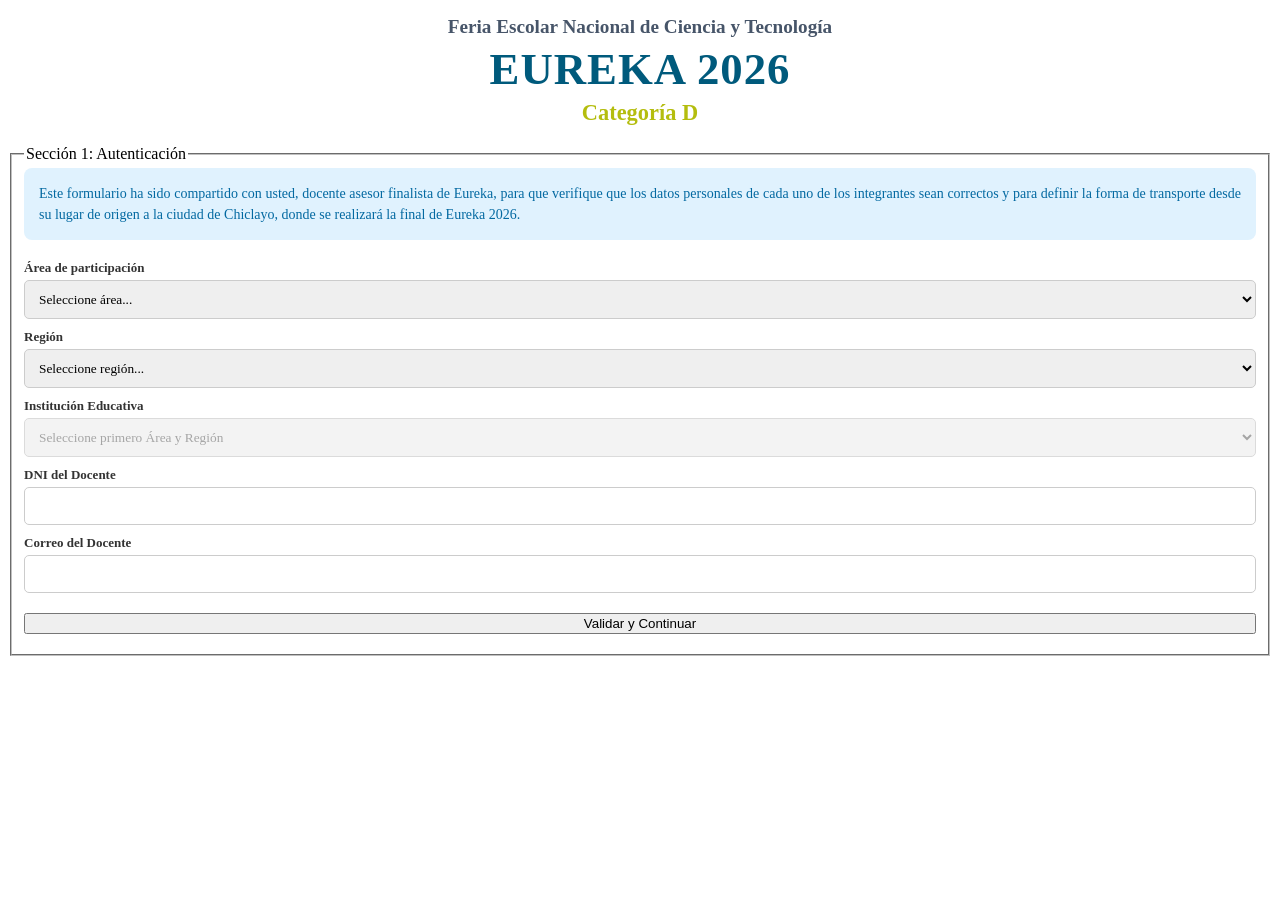
==== formulario.html @ 6c32d891 "Add files via upload" ====
<!DOCTYPE html>
<html lang="es">
<head>
    <meta charset="UTF-8">
    <meta name="viewport" content="width=device-width, initial-scale=1.0">
    <title>Feria Eureka - Categoría D</title>
    <link rel="stylesheet" href="css/formulario.css">
    <style>
        .step { display: none; }
        .step.active { display: block; }
        .hidden { display: none !important; }
        
        /* Estilos generales de inputs */
        .data-field, textarea, select, input[type="text"], input[type="number"], input[type="email"] { 
            width: 100%;
            padding: 10px;
            border: 1px solid #ccc;
            border-radius: 5px;
            box-sizing: border-box;
            font-family: inherit;
        }
        textarea { resize: vertical; margin-top: 4px; }
        .data-field[readonly] { background-color: #f9f9f9; border-color: #e2e8f0; color: #475569; }
        label { font-weight: bold; font-size: 13px; color: #333; display: block; }
        
        /* Layout horizontal para optimizar espacio en Etapa 2 */
        .field-row { display: flex; align-items: center; gap: 10px; margin-bottom: 10px; flex-wrap: wrap; }
        .field-row label { margin-top: 0; min-width: 145px; white-space: nowrap; }
        .field-row input { flex: 1; min-width: 150px; margin-top: 0; padding: 6px 10px; }
        
        /* Layout de 3 columnas en Etapa 3 */
        .flex-row-3 { display: flex; gap: 15px; flex-wrap: wrap; margin-top: 10px; }
        .flex-row-3 > div { flex: 1; min-width: 150px; }
        .flex-row-3 label { margin-top: 10px; }
        
        /* Botones de igual tamaño */
        .btn-secondary { background-color: #6c757d !important; }
        .btn-secondary:hover { background-color: #5a6268 !important; }
        .button-group { display: flex; justify-content: space-between; gap: 15px; margin-top: 25px; }
        .button-group button { flex: 1; }
    </style>
</head>
<body>

<div class="form-container">
    
    <div class="header-banner" style="text-align: center; margin-bottom: 15px;">
        <h2 style="font-size: 1.2rem; margin-bottom: 5px; color: #475569;">Feria Escolar Nacional de Ciencia y Tecnología</h2>
        <h1 style="font-size: 2.8rem; margin: 0; color: #005A7C; letter-spacing: 1px;">EUREKA 2026</h1>
        <h2 style="font-size: 1.4rem; margin-top: 5px; color: #B4BD0E;">Categoría D</h2>
    </div>

    <form id="multiStepForm">
        
        <!-- ================= ETAPA 1 ================= -->
        <fieldset class="step active" id="step1">
            
            <!-- Texto solo visible en la primera hoja -->
            <div style="background-color: #e0f2fe; padding: 15px; border-radius: 8px; margin-bottom: 20px; color: #0369a1; text-align: justify; font-size: 14px; line-height: 1.5;">
                Este formulario ha sido compartido con usted, docente asesor finalista de Eureka, para que verifique que los datos personales de cada uno de los integrantes sean correctos y para definir la forma de transporte desde su lugar de origen a la ciudad de Chiclayo, donde se realizará la final de Eureka 2026.
            </div>

            <legend>Sección 1: Autenticación</legend>
            
            <label style="margin-top: 10px;" for="area">Área de participación</label>
            <select id="area" required style="margin-top: 4px;">
                <option value="" disabled selected>Seleccione área...</option>
                <option value="Indagación científica">Indagación científica</option>
                <option value="Soluciones tecnológicas">Soluciones tecnológicas</option>
                <option value="Ciencias Sociales">Ciencias Sociales</option>
            </select>

            <label style="margin-top: 10px;" for="region">Región</label>
            <select id="region" required style="margin-top: 4px;">
                <option value="" disabled selected>Seleccione región...</option>
                <option value="001">001</option>
                <option value="002">002</option>
                <option value="Amazonas">Amazonas</option>
                <option value="Ancash">Ancash</option>
                <option value="Apurímac">Apurímac</option>
                <option value="Arequipa">Arequipa</option>
                <option value="Ayacucho">Ayacucho</option>
                <option value="Cajamarca">Cajamarca</option>
                <option value="Callao">Callao</option>
                <option value="Cusco">Cusco</option>
                <option value="Huancavelica">Huancavelica</option>
                <option value="Huánuco">Huánuco</option>
                <option value="Ica">Ica</option>
                <option value="Junín">Junín</option>
                <option value="La Libertad">La Libertad</option>
                <option value="Lambayeque">Lambayeque</option>
                <option value="Lima Metropolitana">Lima Metropolitana</option>
                <option value="Lima Provincias">Lima Provincias</option>
                <option value="Loreto">Loreto</option>
                <option value="Madre de Dios">Madre de Dios</option>
                <option value="Moquegua">Moquegua</option>
                <option value="Pasco">Pasco</option>
                <option value="Piura">Piura</option>
                <option value="Puno">Puno</option>
                <option value="San Martín">San Martín</option>
                <option value="Tacna">Tacna</option>
                <option value="Tumbes">Tumbes</option>
                <option value="Ucayali">Ucayali</option>
            </select>

            <label style="margin-top: 10px;" for="colegio">Institución Educativa</label>
            <select id="colegio" required disabled style="margin-top: 4px;">
                <option value="">Seleccione primero Área y Región</option>
            </select>

            <label style="margin-top: 10px;" for="dniDocenteLogin">DNI del Docente</label>
            <input type="text" id="dniDocenteLogin" required style="margin-top: 4px;">

            <label style="margin-top: 10px;" for="correoDocenteLogin">Correo del Docente</label>
            <input type="email" id="correoDocenteLogin" required style="margin-top: 4px;">

            <button type="button" id="btnValidar" style="margin-top: 20px; width: 100%;">Validar y Continuar</button>
            <div id="statusStep1" style="color:red; margin-top:10px; font-weight: bold; text-align: center;"></div>
        </fieldset>

        <!-- ================= ETAPA 2 ================= -->
        <fieldset class="step" id="step2">
            <legend>Sección 2: Revisión de Datos</legend>
            
            <p style="font-size: 14px; color: #333; margin-bottom: 5px; font-weight: 500;">
                Por favor, revise que la información extraída de la base de datos sea correcta.
            </p>
            
            <div style="background:#f0f4f8; padding:15px; margin-bottom:20px; border-radius:5px; font-size:14px;">
                <strong>Área:</strong> <span id="lblArea"></span> <br>
                <strong>Región:</strong> <span id="lblRegion"></span> <br>
                <strong>Colegio:</strong> <span id="lblColegio"></span>
            </div>

            <div class="field-row">
                <label>Nombre del Proyecto:</label>
                <input type="text" id="nombreProyecto" readonly class="data-field">
            </div>

            <hr style="margin: 20px 0; border: 0; border-top: 1px solid #ccc;">

            <h4 style="margin: 0 0 10px 0; color:#005A7C; font-size: 16px;">Estudiante 1</h4>
            <div class="field-row">
                <label>Nombres y Apellidos:</label>
                <input type="text" id="Nombre_E1" readonly class="data-field">
            </div>
            <div class="field-row">
                <label>DNI:</label>
                <input type="text" id="DNI_E1" readonly class="data-field">
                <label style="min-width: 50px;">Grado:</label>
                <input type="text" id="Grado_E1" readonly class="data-field">
            </div>

            <hr style="margin: 20px 0; border: 0; border-top: 1px dashed #ccc;">

            <h4 style="margin: 0 0 10px 0; color:#005A7C; font-size: 16px;">Estudiante 2</h4>
            <div class="field-row">
                <label>Nombres y Apellidos:</label>
                <input type="text" id="Nombre_E2" readonly class="data-field">
            </div>
            <div class="field-row">
                <label>DNI:</label>
                <input type="text" id="DNI_E2" readonly class="data-field">
                <label style="min-width: 50px;">Grado:</label>
                <input type="text" id="Grado_E2" readonly class="data-field">
            </div>

            <hr style="margin: 20px 0; border: 0; border-top: 1px solid #ccc;">

            <h4 style="margin: 0 0 10px 0; color:#005A7C; font-size: 16px;">Docente Asesor</h4>
            <div class="field-row">
                <label>Nombres y Apellidos:</label>
                <input type="text" id="Nombre_Docente" readonly class="data-field">
            </div>
            <div class="field-row">
                <label id="lblDocumentoDocente">DNI:</label>
                <input type="text" id="Doc_Docente_View" readonly class="data-field">
                <label style="min-width: 70px;">Teléfono:</label>
                <input type="text" id="Telefono_Docente" readonly class="data-field">
            </div>
            <div class="field-row">
                <label>Correo Electrónico:</label>
                <input type="email" id="Correo_Docente" readonly class="data-field">
            </div>
            
            <div style="background-color: #fff3cd; color: #856404; border-left: 5px solid #ffeeba; padding: 15px; border-radius: 5px; margin-top: 25px; font-size: 13.5px; line-height: 1.5;">
                <strong>Aviso importante:</strong> Si la información indicada es correcta, haga clic en "Continuar". 
                Si la información es incorrecta, por favor comuníquese al correo <strong>ferias@concytec.gob.pe</strong> 
                o al número <strong>993 782 974</strong> con el especialista Jorge Rojas.
            </div>

            <!-- Botones iguales -->
            <div class="button-group">
                <button type="button" id="btnRegresar1" class="btn-secondary">Regresar</button>
                <button type="button" id="btnSiguienteEtapa2">Continuar</button>
            </div>
        </fieldset>

        <!-- ================= ETAPA 3 ================= -->
        <fieldset class="step" id="step3">
            <legend>Sección 3: Logística y Transporte</legend>
            
            <label style="margin-top: 10px;" for="ciudadOrigen">Lugar de origen (Centro Poblado/Distrito/Provincia/Región) </label>
            <input type="text" id="ciudadOrigen" placeholder="Ej. Chachapoyas" required style="margin-top: 4px;">

            <div id="seccionAereo" class="hidden" style="background:#e0f2fe; padding:15px; border-radius:5px; margin-top:15px;">
                <h4 style="margin-top:0; color:#0369a1;">Transporte Aéreo</h4>
                <label style="margin-top: 10px;" for="aeropuerto">Aeropuerto de Embarque</label>
                <input type="text" id="aeropuerto" placeholder="Ej. Aeropuerto de Jaén" style="margin-top: 4px;">
                
                <label style="margin-top: 10px;" for="rutaAereo">Explícame cómo llegas de tu lugar de origen al aeropuerto</label>
                <textarea id="rutaAereo" rows="4" placeholder="Detalle la ruta, buses que toma, etc."></textarea>
            </div>

            <div id="seccionTerrestre" class="hidden" style="background:#ecfccb; padding:15px; border-radius:5px; margin-top:15px;">
                <h4 style="margin-top:0; color:#3f6212;">Transporte Terrestre</h4>
                <label style="margin-top: 10px;" for="rutaTerrestre">Explícame cómo llegarías de tu lugar de origen a la ciudad de Chiclayo</label>
                <textarea id="rutaTerrestre" rows="4" placeholder="Detalle la ruta, empresas de transporte, etc."></textarea>
            </div>

            <div class="flex-row-3">
                <div>
                    <label for="costo">Costo del traslado (S/)</label>
                    <input type="number" id="costo" placeholder="0.00" step="0.10" required>
                </div>
                <div>
                    <label for="poseeFactura">¿Poseen Factura?</label>
                    <select id="poseeFactura" required>
                        <option value="" disabled selected>Elegir...</option>
                        <option value="SI">Sí</option>
                        <option value="NO">No</option>
                    </select>
                </div>
                <div>
                    <label for="tiempoViaje">Tiempo de Viaje (horas)</label>
                    <input type="number" id="tiempoViaje" placeholder="Ej. 12" required>
                </div>
            </div>

            <!-- Botones iguales -->
            <div class="button-group">
                <button type="button" id="btnRegresar2" class="btn-secondary">Regresar</button>
                <button type="button" id="btnFinalizar" style="background-color: #B4BD0E; color: #000;">Guardar y Enviar</button>
            </div>
            <div id="statusFinal" style="margin-top:10px; font-weight:bold; text-align:center;"></div>
        </fieldset>
        
        <!-- ================= ETAPA 4: ÉXITO ================= -->
        <fieldset class="step" id="step4" style="text-align: center; padding: 40px 20px;">
            <h2 style="color: green; font-size: 24px; margin-bottom: 10px;">¡Información Enviada Exitosamente!</h2>
            <p style="font-size: 16px; color: #444; line-height: 1.6; margin-bottom: 25px;">
                Muchas gracias por brindar la información necesaria para coordinar su traslado. <br><br>
                Cualquier consulta adicional puede escribirnos al correo <strong>ferias@concytec.gob.pe</strong> 
                o comunicarse al número <strong>933 782 974</strong> con el especialista <strong>Jorge Rojas</strong>.
            </p>
            <!-- <p style="font-size: 14px;">
                Puede revisar toda la información y bases del concurso en nuestra plataforma oficial:<br>
                <a href="http://feriaeureka.com.pe" target="_blank" style="color: #005A7C; font-weight: bold; text-decoration: none; display: inline-block; margin-top: 10px;">http://feriaeureka.com.pe</a>
            </p> -->
        </fieldset>

    </form>
</div>

<script src="js/app.js"></script>
</body>
</html>
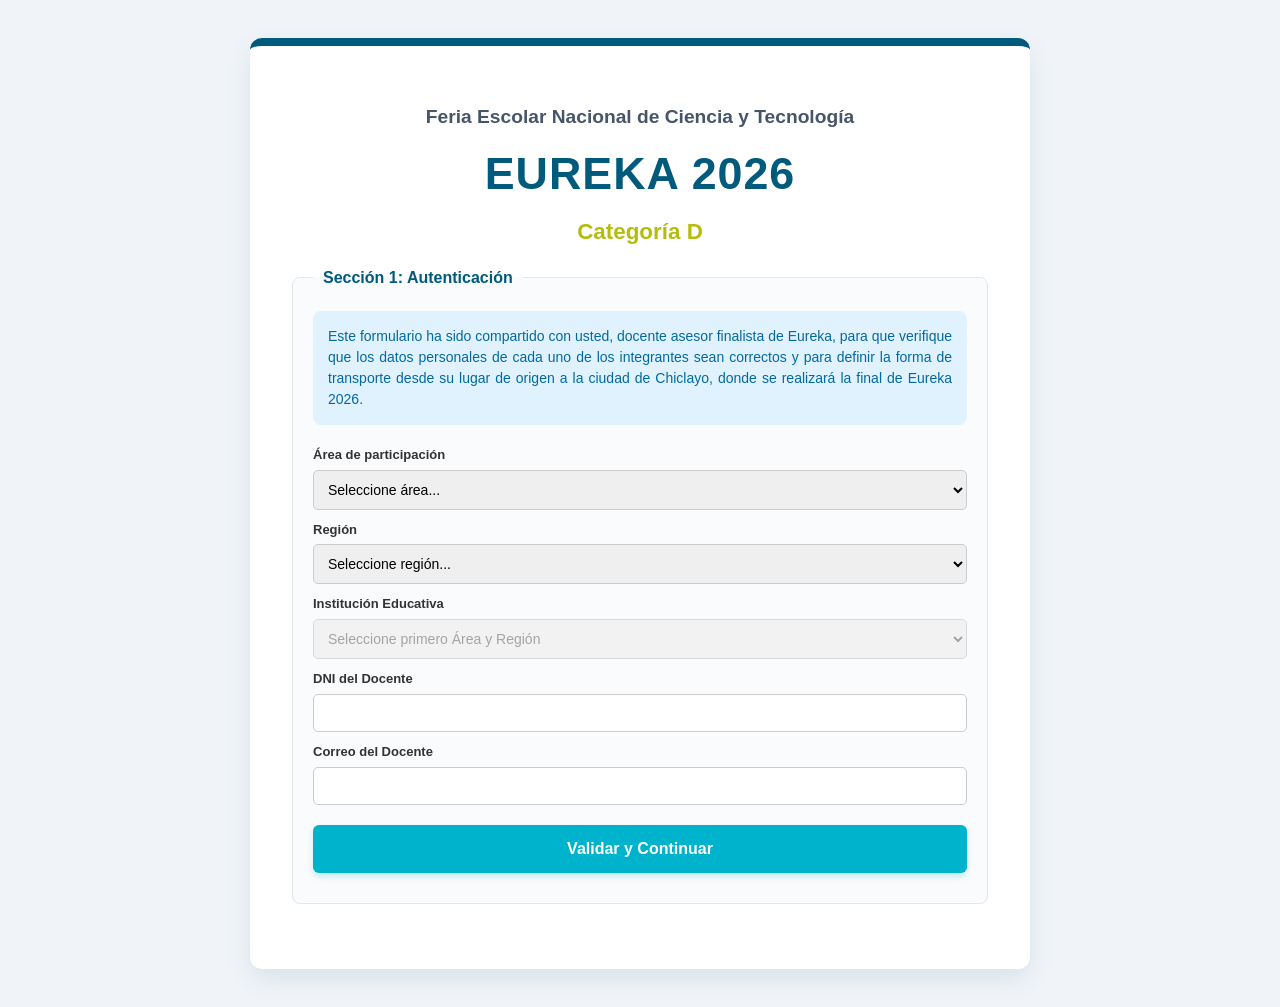
==== commit d06751a6: "Update formulario.html" ====
--- a/formulario.html
+++ b/formulario.html
@@ -73,8 +73,6 @@
             <label style="margin-top: 10px;" for="region">Región</label>
             <select id="region" required style="margin-top: 4px;">
                 <option value="" disabled selected>Seleccione región...</option>
-                <option value="001">001</option>
-                <option value="002">002</option>
                 <option value="Amazonas">Amazonas</option>
                 <option value="Ancash">Ancash</option>
                 <option value="Apurímac">Apurímac</option>
@@ -264,4 +262,4 @@
 
 <script src="js/app.js"></script>
 </body>
-</html>+</html>
--- a/css/formulario.css
+++ b/css/formulario.css
@@ -0,0 +1,143 @@
+:root {
+    --primary: #005A7C;
+    --secondary: #00B3CD;
+    --accent: #B4BD0E;
+    --bg: #f0f4f8;
+    --dark: #2c3e50;
+    --gray: #e2e8f0;
+}
+
+body { 
+    font-family: 'Segoe UI', Tahoma, Geneva, Verdana, sans-serif; 
+    background: var(--bg); 
+    padding: 30px 10px; 
+    color: var(--dark);
+    line-height: 1.6;
+}
+
+.form-container { 
+    max-width: 700px; 
+    margin: auto; 
+    background: white; 
+    padding: 40px; 
+    border-radius: 12px; 
+    box-shadow: 0 10px 25px rgba(0,90,124,0.1); 
+    border-top: 8px solid var(--primary);
+}
+
+.header-banner {
+    text-align: center;
+    margin-bottom: 30px;
+}
+
+h2 { 
+    color: var(--primary); 
+    margin-bottom: 5px;
+    font-size: 24px;
+}
+
+.subtitle {
+    color: #64748b;
+    font-size: 14px;
+    margin-top: 0;
+    text-transform: uppercase;
+    letter-spacing: 1px;
+}
+
+fieldset {
+    border: 1px solid var(--gray);
+    border-radius: 8px;
+    padding: 20px;
+    margin-bottom: 25px;
+    background: #fafbfc;
+}
+
+legend {
+    font-weight: bold;
+    color: var(--primary);
+    padding: 0 10px;
+    font-size: 16px;
+}
+
+label { 
+    display: block; 
+    margin-top: 12px; 
+    font-weight: 600; 
+    font-size: 14px;
+}
+
+input[type="text"], input[type="email"], input[type="date"], select { 
+    width: 100%; 
+    padding: 11px; 
+    margin-top: 5px; 
+    border: 1px solid #cbd5e1; 
+    border-radius: 6px; 
+    box-sizing: border-box; 
+    font-size: 14px;
+    transition: all 0.3s;
+}
+
+input:focus, select:focus {
+    outline: none;
+    border-color: var(--secondary);
+    box-shadow: 0 0 0 3px rgba(0, 179, 205, 0.2);
+}
+
+input[type="file"] {
+    margin-top: 5px;
+    font-size: 13px;
+}
+
+.file-group {
+    background: #fff;
+    border: 1px dashed #cbd5e1;
+    padding: 12px;
+    border-radius: 6px;
+    margin-top: 10px;
+}
+
+.file-group label {
+    margin-top: 0;
+    color: #475569;
+}
+
+.notice {
+    background: #f0fdf4;
+    border-left: 4px solid var(--accent);
+    padding: 12px;
+    font-size: 13px;
+    border-radius: 4px;
+    margin-bottom: 20px;
+}
+
+button { 
+    width: 100%; 
+    padding: 15px; 
+    background: var(--secondary); 
+    color: white; 
+    border: none; 
+    border-radius: 6px; 
+    font-size: 16px; 
+    font-weight: bold; 
+    cursor: pointer; 
+    margin-top: 15px; 
+    transition: background 0.3s;
+    box-shadow: 0 4px 6px rgba(0, 179, 205, 0.2);
+}
+
+button:hover { 
+    background: #009eb5; 
+}
+
+button:disabled { 
+    background: #94a3b8; 
+    cursor: not-allowed; 
+    box-shadow: none;
+}
+
+.status { 
+    margin-top: 20px; 
+    text-align: center; 
+    font-weight: bold; 
+    font-size: 15px;
+}
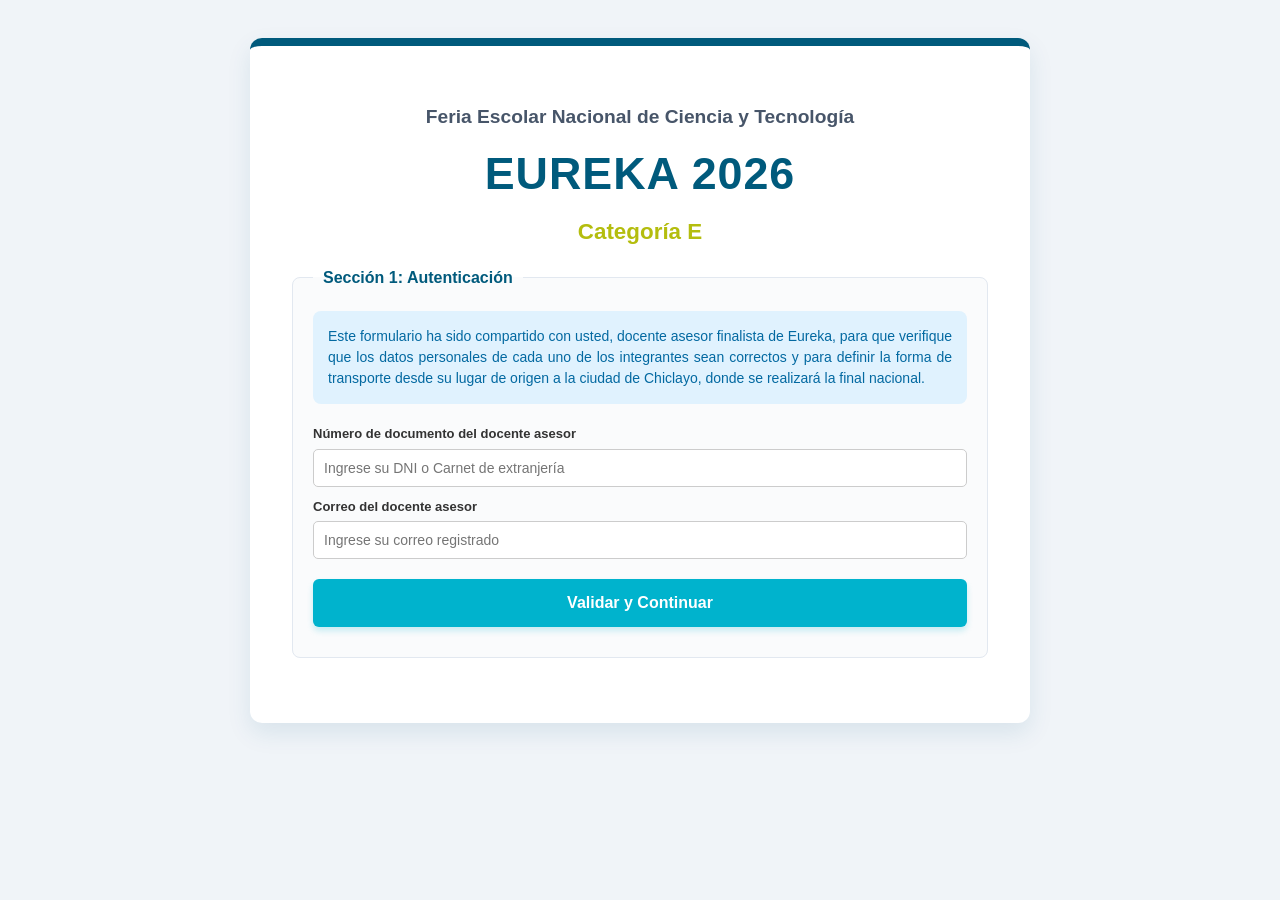
==== commit 084289a8: "Update formulario.html" ====
--- a/formulario.html
+++ b/formulario.html
@@ -3,7 +3,7 @@
 <head>
     <meta charset="UTF-8">
     <meta name="viewport" content="width=device-width, initial-scale=1.0">
-    <title>Feria Eureka - Categoría D</title>
+    <title>Feria Eureka</title>
     <link rel="stylesheet" href="css/formulario.css">
     <style>
         .step { display: none; }
@@ -26,7 +26,7 @@
         /* Layout horizontal para optimizar espacio en Etapa 2 */
         .field-row { display: flex; align-items: center; gap: 10px; margin-bottom: 10px; flex-wrap: wrap; }
         .field-row label { margin-top: 0; min-width: 145px; white-space: nowrap; }
-        .field-row input { flex: 1; min-width: 150px; margin-top: 0; padding: 6px 10px; }
+        .field-row input, .field-row textarea { flex: 1; min-width: 150px; margin-top: 0; padding: 6px 10px; }
         
         /* Layout de 3 columnas en Etapa 3 */
         .flex-row-3 { display: flex; gap: 15px; flex-wrap: wrap; margin-top: 10px; }
@@ -47,7 +47,7 @@
     <div class="header-banner" style="text-align: center; margin-bottom: 15px;">
         <h2 style="font-size: 1.2rem; margin-bottom: 5px; color: #475569;">Feria Escolar Nacional de Ciencia y Tecnología</h2>
         <h1 style="font-size: 2.8rem; margin: 0; color: #005A7C; letter-spacing: 1px;">EUREKA 2026</h1>
-        <h2 style="font-size: 1.4rem; margin-top: 5px; color: #B4BD0E;">Categoría D</h2>
+        <h2 style="font-size: 1.4rem; margin-top: 5px; color: #B4BD0E;">Categoría E</h2>
     </div>
 
     <form id="multiStepForm">
@@ -55,84 +55,41 @@
         <!-- ================= ETAPA 1 ================= -->
         <fieldset class="step active" id="step1">
             
-            <!-- Texto solo visible en la primera hoja -->
             <div style="background-color: #e0f2fe; padding: 15px; border-radius: 8px; margin-bottom: 20px; color: #0369a1; text-align: justify; font-size: 14px; line-height: 1.5;">
-                Este formulario ha sido compartido con usted, docente asesor finalista de Eureka, para que verifique que los datos personales de cada uno de los integrantes sean correctos y para definir la forma de transporte desde su lugar de origen a la ciudad de Chiclayo, donde se realizará la final de Eureka 2026.
+                Este formulario ha sido compartido con usted, docente asesor finalista de Eureka, para que verifique que los datos personales de cada uno de los integrantes sean correctos y para definir la forma de transporte desde su lugar de origen a la ciudad de Chiclayo, donde se realizará la final nacional.
             </div>
 
             <legend>Sección 1: Autenticación</legend>
             
-            <label style="margin-top: 10px;" for="area">Área de participación</label>
-            <select id="area" required style="margin-top: 4px;">
-                <option value="" disabled selected>Seleccione área...</option>
-                <option value="Indagación científica">Indagación científica</option>
-                <option value="Soluciones tecnológicas">Soluciones tecnológicas</option>
-                <option value="Ciencias Sociales">Ciencias Sociales</option>
-            </select>
-
-            <label style="margin-top: 10px;" for="region">Región</label>
-            <select id="region" required style="margin-top: 4px;">
-                <option value="" disabled selected>Seleccione región...</option>
-                <option value="Amazonas">Amazonas</option>
-                <option value="Ancash">Ancash</option>
-                <option value="Apurímac">Apurímac</option>
-                <option value="Arequipa">Arequipa</option>
-                <option value="Ayacucho">Ayacucho</option>
-                <option value="Cajamarca">Cajamarca</option>
-                <option value="Callao">Callao</option>
-                <option value="Cusco">Cusco</option>
-                <option value="Huancavelica">Huancavelica</option>
-                <option value="Huánuco">Huánuco</option>
-                <option value="Ica">Ica</option>
-                <option value="Junín">Junín</option>
-                <option value="La Libertad">La Libertad</option>
-                <option value="Lambayeque">Lambayeque</option>
-                <option value="Lima Metropolitana">Lima Metropolitana</option>
-                <option value="Lima Provincias">Lima Provincias</option>
-                <option value="Loreto">Loreto</option>
-                <option value="Madre de Dios">Madre de Dios</option>
-                <option value="Moquegua">Moquegua</option>
-                <option value="Pasco">Pasco</option>
-                <option value="Piura">Piura</option>
-                <option value="Puno">Puno</option>
-                <option value="San Martín">San Martín</option>
-                <option value="Tacna">Tacna</option>
-                <option value="Tumbes">Tumbes</option>
-                <option value="Ucayali">Ucayali</option>
-            </select>
-
-            <label style="margin-top: 10px;" for="colegio">Institución Educativa</label>
-            <select id="colegio" required disabled style="margin-top: 4px;">
-                <option value="">Seleccione primero Área y Región</option>
-            </select>
-
-            <label style="margin-top: 10px;" for="dniDocenteLogin">DNI del Docente</label>
-            <input type="text" id="dniDocenteLogin" required style="margin-top: 4px;">
-
-            <label style="margin-top: 10px;" for="correoDocenteLogin">Correo del Docente</label>
-            <input type="email" id="correoDocenteLogin" required style="margin-top: 4px;">
+            <!-- Se removieron Área, Región y Colegio -->
+            <label style="margin-top: 10px;" for="dniDocenteLogin">Número de documento del docente asesor</label>
+            <input type="text" id="dniDocenteLogin" placeholder="Ingrese su DNI o Carnet de extranjería" required style="margin-top: 4px;">
+
+            <label style="margin-top: 10px;" for="correoDocenteLogin">Correo del docente asesor</label>
+            <input type="email" id="correoDocenteLogin" placeholder="Ingrese su correo registrado" required style="margin-top: 4px;">
 
             <button type="button" id="btnValidar" style="margin-top: 20px; width: 100%;">Validar y Continuar</button>
-            <div id="statusStep1" style="color:red; margin-top:10px; font-weight: bold; text-align: center;"></div>
+            <div id="statusStep1" style="color:rgb(250, 80, 37); margin-top:10px; font-weight: bold; text-align: center;"></div>
         </fieldset>
 
         <!-- ================= ETAPA 2 ================= -->
         <fieldset class="step" id="step2">
             <legend>Sección 2: Revisión de Datos</legend>
             
-            <p style="font-size: 14px; color: #333; margin-bottom: 5px; font-weight: 500;">
-                Por favor, revise que la información extraída de la base de datos sea correcta.
+            <p style="font-size: 14px; color: #333; margin-bottom: 15px; font-weight: 500;">
+                Por favor, revise que toda la información indicada en esta sección sea correcta.
             </p>
             
             <div style="background:#f0f4f8; padding:15px; margin-bottom:20px; border-radius:5px; font-size:14px;">
-                <strong>Área:</strong> <span id="lblArea"></span> <br>
-                <strong>Región:</strong> <span id="lblRegion"></span> <br>
-                <strong>Colegio:</strong> <span id="lblColegio"></span>
-            </div>
-
-            <div class="field-row">
-                <label>Nombre del Proyecto:</label>
-                <input type="text" id="nombreProyecto" readonly class="data-field">
+                <strong>Área de participación:</strong> <span id="lblArea"></span> <br>
+                <strong>Región de procedencia:</strong> <span id="lblRegion"></span> <br>
+                <strong>Institución Educativa:</strong> <span id="lblColegio"></span>
+            </div>
+
+            <!-- Ajuste para proyecto: Textarea con alineación superior -->
+            <div class="field-row" style="align-items: flex-start;">
+                <label style="margin-top: 8px;">Nombre del Proyecto:</label>
+                <textarea id="nombreProyecto" readonly class="data-field" rows="1" style="resize: none; overflow: hidden; line-height: 1.4;"></textarea>
             </div>
 
             <hr style="margin: 20px 0; border: 0; border-top: 1px solid #ccc;">
@@ -183,11 +140,10 @@
             
             <div style="background-color: #fff3cd; color: #856404; border-left: 5px solid #ffeeba; padding: 15px; border-radius: 5px; margin-top: 25px; font-size: 13.5px; line-height: 1.5;">
                 <strong>Aviso importante:</strong> Si la información indicada es correcta, haga clic en "Continuar". 
-                Si la información es incorrecta, por favor comuníquese al correo <strong>ferias@concytec.gob.pe</strong> 
-                o al número <strong>993 782 974</strong> con el especialista Jorge Rojas.
-            </div>
-
-            <!-- Botones iguales -->
+                Si la información es incorrecta, por favor comuníquese por whastapp al teléfono <strong>927 937 429</strong> 
+                con la asesora técnica Sharon Francia Ruiz.
+            </div>
+
             <div class="button-group">
                 <button type="button" id="btnRegresar1" class="btn-secondary">Regresar</button>
                 <button type="button" id="btnSiguienteEtapa2">Continuar</button>
@@ -198,7 +154,7 @@
         <fieldset class="step" id="step3">
             <legend>Sección 3: Logística y Transporte</legend>
             
-            <label style="margin-top: 10px;" for="ciudadOrigen">Lugar de origen (Centro Poblado/Distrito/Provincia/Región) </label>
+            <label style="margin-top: 10px;" for="ciudadOrigen">Ciudad de origen</label>
             <input type="text" id="ciudadOrigen" placeholder="Ej. Chachapoyas" required style="margin-top: 4px;">
 
             <div id="seccionAereo" class="hidden" style="background:#e0f2fe; padding:15px; border-radius:5px; margin-top:15px;">
@@ -212,7 +168,7 @@
 
             <div id="seccionTerrestre" class="hidden" style="background:#ecfccb; padding:15px; border-radius:5px; margin-top:15px;">
                 <h4 style="margin-top:0; color:#3f6212;">Transporte Terrestre</h4>
-                <label style="margin-top: 10px;" for="rutaTerrestre">Explícame cómo llegarías de tu lugar de origen a la ciudad de Chiclayo</label>
+                <label style="margin-top: 10px;" for="rutaTerrestre">Explícame cómo llegas de tu lugar de origen a Chiclayo</label>
                 <textarea id="rutaTerrestre" rows="4" placeholder="Detalle la ruta, empresas de transporte, etc."></textarea>
             </div>
 
@@ -230,12 +186,11 @@
                     </select>
                 </div>
                 <div>
-                    <label for="tiempoViaje">Tiempo de Viaje (horas)</label>
+                    <label for="tiempoViaje">Tiempo de Viaje (Hrs)</label>
                     <input type="number" id="tiempoViaje" placeholder="Ej. 12" required>
                 </div>
             </div>
 
-            <!-- Botones iguales -->
             <div class="button-group">
                 <button type="button" id="btnRegresar2" class="btn-secondary">Regresar</button>
                 <button type="button" id="btnFinalizar" style="background-color: #B4BD0E; color: #000;">Guardar y Enviar</button>
@@ -248,8 +203,8 @@
             <h2 style="color: green; font-size: 24px; margin-bottom: 10px;">¡Información Enviada Exitosamente!</h2>
             <p style="font-size: 16px; color: #444; line-height: 1.6; margin-bottom: 25px;">
                 Muchas gracias por brindar la información necesaria para coordinar su traslado. <br><br>
-                Cualquier consulta adicional puede escribirnos al correo <strong>ferias@concytec.gob.pe</strong> 
-                o comunicarse al número <strong>933 782 974</strong> con el especialista <strong>Jorge Rojas</strong>.
+                Cualquier consulta adicional puede comunicarse por whastapp al teléfono <strong>927 937 429</strong> 
+                con la asesora técnica Sharon Francia Ruiz.
             </p>
             <!-- <p style="font-size: 14px;">
                 Puede revisar toda la información y bases del concurso en nuestra plataforma oficial:<br>
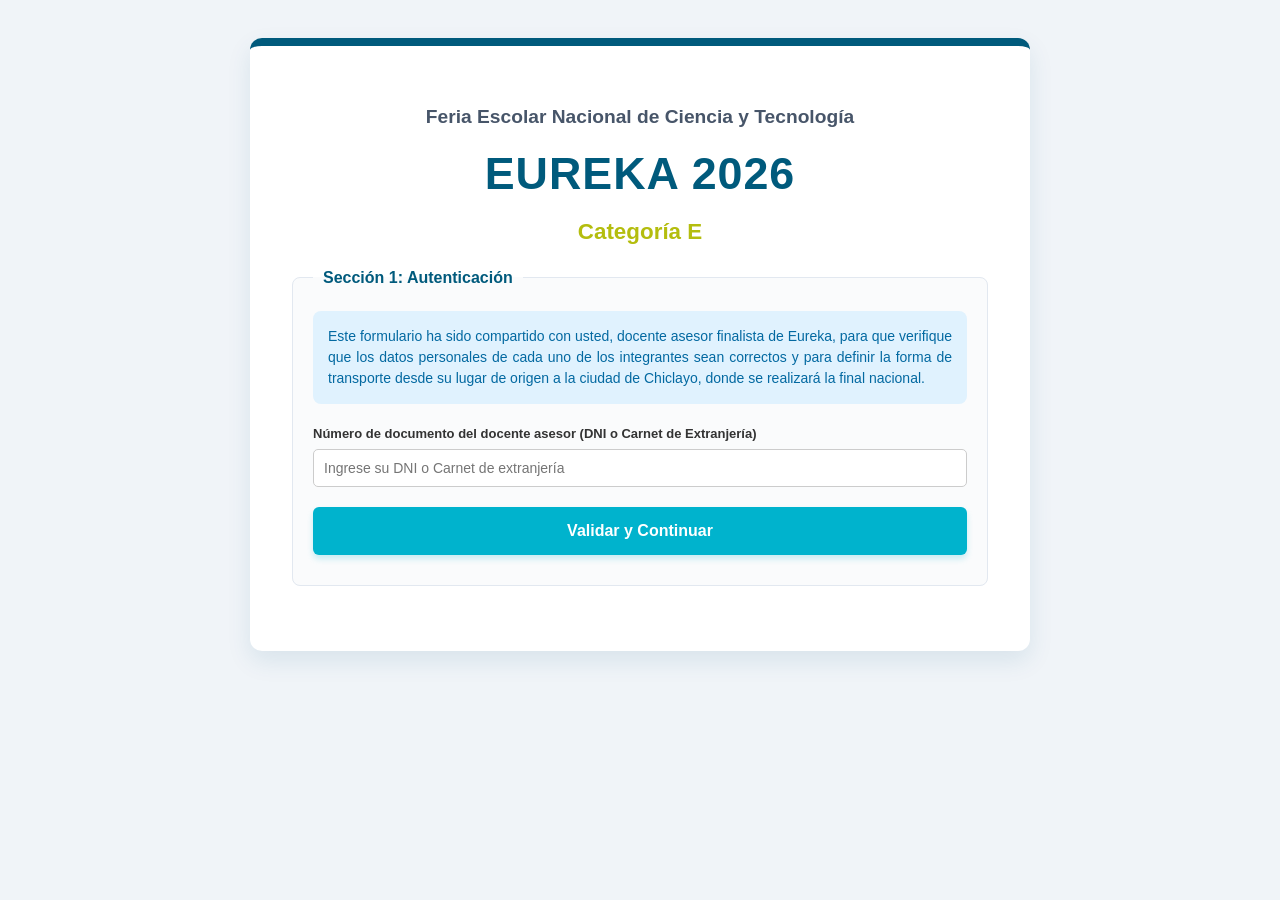
==== commit 2fe495ea: "Update formulario.html" ====
--- a/formulario.html
+++ b/formulario.html
@@ -11,7 +11,7 @@
         .hidden { display: none !important; }
         
         /* Estilos generales de inputs */
-        .data-field, textarea, select, input[type="text"], input[type="number"], input[type="email"] { 
+        .data-field, textarea, select, input[type="text"], input[type="number"], input[type="email"], input[type="date"] { 
             width: 100%;
             padding: 10px;
             border: 1px solid #ccc;
@@ -23,10 +23,10 @@
         .data-field[readonly] { background-color: #f9f9f9; border-color: #e2e8f0; color: #475569; }
         label { font-weight: bold; font-size: 13px; color: #333; display: block; }
         
-        /* Layout horizontal para optimizar espacio en Etapa 2 */
+        /* Layout horizontal para optimizar espacio */
         .field-row { display: flex; align-items: center; gap: 10px; margin-bottom: 10px; flex-wrap: wrap; }
         .field-row label { margin-top: 0; min-width: 145px; white-space: nowrap; }
-        .field-row input, .field-row textarea { flex: 1; min-width: 150px; margin-top: 0; padding: 6px 10px; }
+        .field-row input, .field-row select, .field-row textarea { flex: 1; min-width: 150px; margin-top: 0; padding: 6px 10px; }
         
         /* Layout de 3 columnas en Etapa 3 */
         .flex-row-3 { display: flex; gap: 15px; flex-wrap: wrap; margin-top: 10px; }
@@ -61,12 +61,8 @@
 
             <legend>Sección 1: Autenticación</legend>
             
-            <!-- Se removieron Área, Región y Colegio -->
-            <label style="margin-top: 10px;" for="dniDocenteLogin">Número de documento del docente asesor</label>
+            <label style="margin-top: 10px;" for="dniDocenteLogin">Número de documento del docente asesor (DNI o Carnet de Extranjería)</label>
             <input type="text" id="dniDocenteLogin" placeholder="Ingrese su DNI o Carnet de extranjería" required style="margin-top: 4px;">
-
-            <label style="margin-top: 10px;" for="correoDocenteLogin">Correo del docente asesor</label>
-            <input type="email" id="correoDocenteLogin" placeholder="Ingrese su correo registrado" required style="margin-top: 4px;">
 
             <button type="button" id="btnValidar" style="margin-top: 20px; width: 100%;">Validar y Continuar</button>
             <div id="statusStep1" style="color:rgb(250, 80, 37); margin-top:10px; font-weight: bold; text-align: center;"></div>
@@ -77,23 +73,21 @@
             <legend>Sección 2: Revisión de Datos</legend>
             
             <p style="font-size: 14px; color: #333; margin-bottom: 15px; font-weight: 500;">
-                Por favor, revise que toda la información indicada en esta sección sea correcta.
+                Por favor, revise que toda la información indicada en esta sección sea correcta y complete los datos solicitados.
             </p>
             
-            <div style="background:#f0f4f8; padding:15px; margin-bottom:20px; border-radius:5px; font-size:14px;">
+            <div style="background:#f0f4f8; padding:15px; margin-bottom:20px; border-radius:5px; font-size:14px; line-height: 1.8;">
                 <strong>Área de participación:</strong> <span id="lblArea"></span> <br>
-                <strong>Región de procedencia:</strong> <span id="lblRegion"></span> <br>
-                <strong>Institución Educativa:</strong> <span id="lblColegio"></span>
-            </div>
-
-            <!-- Ajuste para proyecto: Textarea con alineación superior -->
-            <div class="field-row" style="align-items: flex-start;">
-                <label style="margin-top: 8px;">Nombre del Proyecto:</label>
-                <textarea id="nombreProyecto" readonly class="data-field" rows="1" style="resize: none; overflow: hidden; line-height: 1.4;"></textarea>
+                <strong>Región:</strong> <span id="lblRegion"></span> <br>
+                <strong>UGEL:</strong> <span id="lblUgel"></span> <br>
+                <strong>Distrito:</strong> <span id="lblDistrito"></span> <br>
+                <strong>Institución Educativa:</strong> <span id="lblColegio"></span> <br>
+                <strong>Nombre del Proyecto:</strong> <span id="lblProyecto"></span>
             </div>
 
             <hr style="margin: 20px 0; border: 0; border-top: 1px solid #ccc;">
 
+            <!-- Estudiante 1 -->
             <h4 style="margin: 0 0 10px 0; color:#005A7C; font-size: 16px;">Estudiante 1</h4>
             <div class="field-row">
                 <label>Nombres y Apellidos:</label>
@@ -102,12 +96,17 @@
             <div class="field-row">
                 <label>DNI:</label>
                 <input type="text" id="DNI_E1" readonly class="data-field">
-                <label style="min-width: 50px;">Grado:</label>
-                <input type="text" id="Grado_E1" readonly class="data-field">
+            </div>
+            <div class="field-row">
+                <label>Fecha de Nacimiento:</label>
+                <input type="text" id="Fecha_Nacimiento_E1" readonly class="data-field">
+                <label style="min-width: 50px; margin-left: 10px;">Sexo:</label>
+                <input type="text" id="Sexo_E1" readonly class="data-field">
             </div>
 
             <hr style="margin: 20px 0; border: 0; border-top: 1px dashed #ccc;">
 
+            <!-- Estudiante 2 -->
             <h4 style="margin: 0 0 10px 0; color:#005A7C; font-size: 16px;">Estudiante 2</h4>
             <div class="field-row">
                 <label>Nombres y Apellidos:</label>
@@ -116,37 +115,65 @@
             <div class="field-row">
                 <label>DNI:</label>
                 <input type="text" id="DNI_E2" readonly class="data-field">
-                <label style="min-width: 50px;">Grado:</label>
-                <input type="text" id="Grado_E2" readonly class="data-field">
+            </div>
+            <div class="field-row">
+                <label>Fecha de Nacimiento:</label>
+                <input type="text" id="Fecha_Nacimiento_E2" readonly class="data-field">
+                <label style="min-width: 50px; margin-left: 10px;">Sexo:</label>
+                <input type="text" id="Sexo_E2" readonly class="data-field">
             </div>
 
             <hr style="margin: 20px 0; border: 0; border-top: 1px solid #ccc;">
 
+            <!-- Docente Asesor -->
             <h4 style="margin: 0 0 10px 0; color:#005A7C; font-size: 16px;">Docente Asesor</h4>
             <div class="field-row">
                 <label>Nombres y Apellidos:</label>
                 <input type="text" id="Nombre_Docente" readonly class="data-field">
             </div>
             <div class="field-row">
-                <label id="lblDocumentoDocente">DNI:</label>
-                <input type="text" id="Doc_Docente_View" readonly class="data-field">
-                <label style="min-width: 70px;">Teléfono:</label>
+                <label id="lblTipoDocumentoDocente">Tipo de Documento:</label>
+                <input type="text" id="Tipo_Documento_Docente" readonly class="data-field">
+                <label style="min-width: 70px; margin-left: 10px;">Número:</label>
+                <input type="text" id="Numero_Documento_Docente" readonly class="data-field">
+            </div>
+            <div class="field-row">
+                <label>Teléfono:</label>
                 <input type="text" id="Telefono_Docente" readonly class="data-field">
             </div>
             <div class="field-row">
                 <label>Correo Electrónico:</label>
                 <input type="email" id="Correo_Docente" readonly class="data-field">
             </div>
+
+            <!-- Campos obligatorios a completar por el Docente -->
+            <div style="background: #fdf6e3; padding: 12px; border-radius: 6px; margin-top: 15px; border: 1px solid #fae6b1;">
+                <p style="font-size: 13px; color: #8a6d3b; margin: 0 0 10px 0; font-weight: bold;">
+                    Complete la información requerida del docente asesor:
+                </p>
+                <div class="field-row">
+                    <label style="color: #005A7C;">Fecha de Nacimiento (*):</label>
+                    <input type="date" id="Fecha_Nacimiento_Docente" required style="background: white;">
+                </div>
+                <div class="field-row">
+                    <label style="color: #005A7C;">Sexo (*):</label>
+                    <select id="Sexo_Docente" required style="background: white;">
+                        <option value="" disabled selected>Elegir...</option>
+                        <option value="Masculino">Masculino</option>
+                        <option value="Femenino">Femenino</option>
+                    </select>
+                </div>
+            </div>
             
             <div style="background-color: #fff3cd; color: #856404; border-left: 5px solid #ffeeba; padding: 15px; border-radius: 5px; margin-top: 25px; font-size: 13.5px; line-height: 1.5;">
-                <strong>Aviso importante:</strong> Si la información indicada es correcta, haga clic en "Continuar". 
-                Si la información es incorrecta, por favor comuníquese por whastapp al teléfono <strong>927 937 429</strong> 
+                <strong>Aviso importante:</strong> Si la información indicada es correcta, complete los datos solicitados y haga clic en "Guardar y Continuar". 
+                Si la información es incorrecta, por favor comuníquese por whatsapp al teléfono <strong>927 937 429</strong> 
                 con la asesora técnica Sharon Francia Ruiz.
             </div>
 
             <div class="button-group">
                 <button type="button" id="btnRegresar1" class="btn-secondary">Regresar</button>
-                <button type="button" id="btnSiguienteEtapa2">Continuar</button>
+                <button type="button" id="btnSiguienteEtapa2" disabled>Guardar y Continuar</button>
             </div>
         </fieldset>
 
@@ -154,31 +181,31 @@
         <fieldset class="step" id="step3">
             <legend>Sección 3: Logística y Transporte</legend>
             
-            <label style="margin-top: 10px;" for="ciudadOrigen">Ciudad de origen</label>
+            <label style="margin-top: 10px;" for="ciudadOrigen">Ciudad de origen (*)</label>
             <input type="text" id="ciudadOrigen" placeholder="Ej. Chachapoyas" required style="margin-top: 4px;">
 
             <div id="seccionAereo" class="hidden" style="background:#e0f2fe; padding:15px; border-radius:5px; margin-top:15px;">
                 <h4 style="margin-top:0; color:#0369a1;">Transporte Aéreo</h4>
-                <label style="margin-top: 10px;" for="aeropuerto">Aeropuerto de Embarque</label>
+                <label style="margin-top: 10px;" for="aeropuerto">Aeropuerto de Embarque (*)</label>
                 <input type="text" id="aeropuerto" placeholder="Ej. Aeropuerto de Jaén" style="margin-top: 4px;">
                 
-                <label style="margin-top: 10px;" for="rutaAereo">Explícame cómo llegas de tu lugar de origen al aeropuerto</label>
+                <label style="margin-top: 10px;" for="rutaAereo">Explícame cómo llegas de tu lugar de origen al aeropuerto (*)</label>
                 <textarea id="rutaAereo" rows="4" placeholder="Detalle la ruta, buses que toma, etc."></textarea>
             </div>
 
             <div id="seccionTerrestre" class="hidden" style="background:#ecfccb; padding:15px; border-radius:5px; margin-top:15px;">
                 <h4 style="margin-top:0; color:#3f6212;">Transporte Terrestre</h4>
-                <label style="margin-top: 10px;" for="rutaTerrestre">Explícame cómo llegas de tu lugar de origen a Chiclayo</label>
+                <label style="margin-top: 10px;" for="rutaTerrestre">Explícame cómo llegas de tu lugar de origen a Chiclayo (*)</label>
                 <textarea id="rutaTerrestre" rows="4" placeholder="Detalle la ruta, empresas de transporte, etc."></textarea>
             </div>
 
             <div class="flex-row-3">
                 <div>
-                    <label for="costo">Costo del traslado (S/)</label>
+                    <label for="costo">Costo del traslado (S/) (*)</label>
                     <input type="number" id="costo" placeholder="0.00" step="0.10" required>
                 </div>
                 <div>
-                    <label for="poseeFactura">¿Poseen Factura?</label>
+                    <label for="poseeFactura">¿Poseen Factura? (*)</label>
                     <select id="poseeFactura" required>
                         <option value="" disabled selected>Elegir...</option>
                         <option value="SI">Sí</option>
@@ -186,14 +213,14 @@
                     </select>
                 </div>
                 <div>
-                    <label for="tiempoViaje">Tiempo de Viaje (Hrs)</label>
+                    <label for="tiempoViaje">Tiempo de Viaje (Hrs) (*)</label>
                     <input type="number" id="tiempoViaje" placeholder="Ej. 12" required>
                 </div>
             </div>
 
             <div class="button-group">
                 <button type="button" id="btnRegresar2" class="btn-secondary">Regresar</button>
-                <button type="button" id="btnFinalizar" style="background-color: #B4BD0E; color: #000;">Guardar y Enviar</button>
+                <button type="button" id="btnFinalizar" disabled style="background-color: #B4BD0E; color: #000;">Guardar y Enviar</button>
             </div>
             <div id="statusFinal" style="margin-top:10px; font-weight:bold; text-align:center;"></div>
         </fieldset>
@@ -203,13 +230,9 @@
             <h2 style="color: green; font-size: 24px; margin-bottom: 10px;">¡Información Enviada Exitosamente!</h2>
             <p style="font-size: 16px; color: #444; line-height: 1.6; margin-bottom: 25px;">
                 Muchas gracias por brindar la información necesaria para coordinar su traslado. <br><br>
-                Cualquier consulta adicional puede comunicarse por whastapp al teléfono <strong>927 937 429</strong> 
+                Cualquier consulta adicional puede comunicarse por whatsapp al teléfono <strong>927 937 429</strong> 
                 con la asesora técnica Sharon Francia Ruiz.
             </p>
-            <!-- <p style="font-size: 14px;">
-                Puede revisar toda la información y bases del concurso en nuestra plataforma oficial:<br>
-                <a href="http://feriaeureka.com.pe" target="_blank" style="color: #005A7C; font-weight: bold; text-decoration: none; display: inline-block; margin-top: 10px;">http://feriaeureka.com.pe</a>
-            </p> -->
         </fieldset>
 
     </form>
